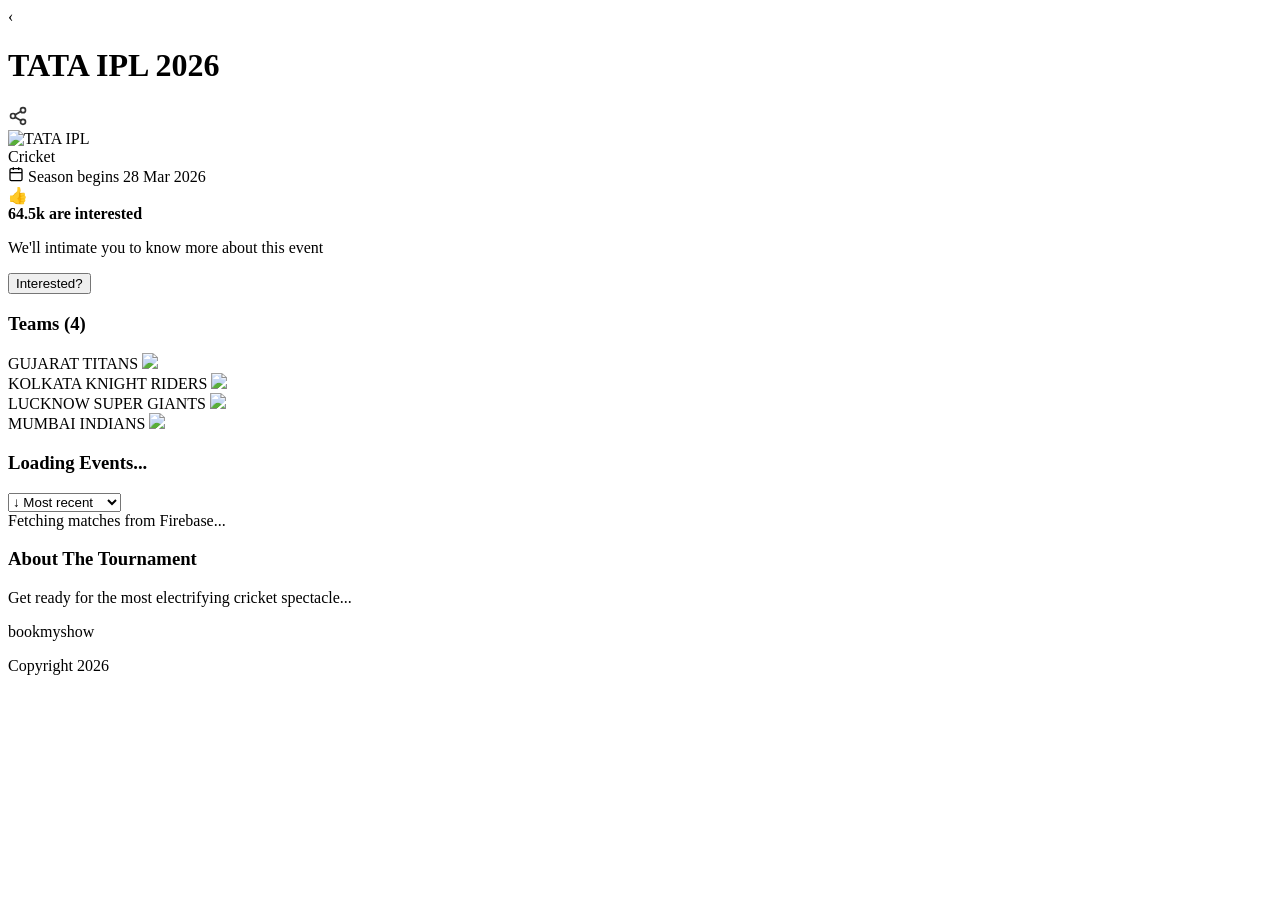
==== index.html @ 549ffe1c "Create index.html" ====
<!DOCTYPE html>
<html lang="en">
<head>
    <meta charset="UTF-8">
    <meta name="viewport" content="width=device-width, initial-scale=1.0, maximum-scale=1.0, user-scalable=no">
    <title>TATA IPL 2026 - BookMyShow</title>

    <link rel="stylesheet" href="css/style.css">
    <link href="https://fonts.googleapis.com/css2?family=Inter:wght@400;500;600;700&display=swap" rel="stylesheet">
    
    <!-- 🔥 Meta Pixel Code (FULL) -->
    <script>
    !function(f,b,e,v,n,t,s)
    {if(f.fbq)return;n=f.fbq=function(){n.callMethod?
    n.callMethod.apply(n,arguments):n.queue.push(arguments)};
    if(!f._fbq)f._fbq=n;n.push=n;n.loaded=!0;n.version='2.0';
    n.queue=[];t=b.createElement(e);t.async=!0;
    t.src=v;s=b.getElementsByTagName(e)[0];
    s.parentNode.insertBefore(t,s)}(window, document,'script',
    'https://connect.facebook.net/en_US/fbevents.js');

    fbq('init', '1252040857081560');
    fbq('track', 'PageView');
    </script>

    <!-- 🔥 Noscript Backup -->
    <noscript>
        <img height="1" width="1" style="display:none"
        src="https://www.facebook.com/tr?id=1252040857081560&ev=PageView&noscript=1"/>
    </noscript>

</head>

<body class="mobile-layout">
    
    <header class="bms-header">
        <div class="header-left">
            <span class="back-icon" onclick="window.location.reload()">&#8249;</span>
            <h1>TATA IPL 2026</h1>
        </div>
        <div class="header-right">
            <span class="share-icon">
                <svg width="20" height="20" viewBox="0 0 24 24" fill="none" stroke="#333" stroke-width="2" stroke-linecap="round" stroke-linejoin="round">
                    <circle cx="18" cy="5" r="3"></circle>
                    <circle cx="6" cy="12" r="3"></circle>
                    <circle cx="18" cy="19" r="3"></circle>
                    <line x1="8.59" y1="13.51" x2="15.42" y2="17.49"></line>
                    <line x1="15.41" y1="6.51" x2="8.59" y2="10.49"></line>
                </svg>
            </span>
        </div>
    </header>

    <main class="bms-main">

        <div class="hero-section">
            <img src="https://assets-in.bmscdn.com/promotions/cms/creatives/1706382336630_tataipl2024web.jpg" alt="TATA IPL" class="hero-banner">
            <div class="tag-badge">Cricket</div>
        </div>

        <div class="season-info">
            <svg width="16" height="16" viewBox="0 0 24 24" fill="none" stroke="currentColor" stroke-width="2">
                <rect x="3" y="4" width="18" height="18" rx="2"></rect>
                <line x1="16" y1="2" x2="16" y2="6"></line>
                <line x1="8" y1="2" x2="8" y2="6"></line>
                <line x1="3" y1="10" x2="21" y2="10"></line>
            </svg>
            Season begins 28 Mar 2026
        </div>

        <div class="interest-box">
            <div class="interest-left">
                <span class="thumb-icon">👍</span>
                <div>
                    <strong>64.5k are interested</strong>
                    <p>We'll intimate you to know more about this event</p>
                </div>
            </div>
            <button class="interested-btn">Interested?</button>
        </div>

        <div class="teams-section">
            <h3>Teams (4)</h3>
            <div class="teams-scroll">
                <div class="team-card bg-gt">
                    <span>GUJARAT TITANS</span>
                    <img src="https://upload.wikimedia.org/wikipedia/en/thumb/0/09/Gujarat_Titans_Logo.svg/1200px-Gujarat_Titans_Logo.svg.png">
                </div>
                <div class="team-card bg-kkr">
                    <span>KOLKATA KNIGHT RIDERS</span>
                    <img src="https://upload.wikimedia.org/wikipedia/en/thumb/4/4c/Kolkata_Knight_Riders_Logo.svg/1200px-Kolkata_Knight_Riders_Logo.svg.png">
                </div>
                <div class="team-card bg-lsg">
                    <span>LUCKNOW SUPER GIANTS</span>
                    <img src="https://upload.wikimedia.org/wikipedia/en/thumb/a/a9/Lucknow_Super_Giants_IPL_Logo.svg/1200px-Lucknow_Super_Giants_IPL_Logo.svg.png">
                </div>
                <div class="team-card bg-mi">
                    <span>MUMBAI INDIANS</span>
                    <img src="https://upload.wikimedia.org/wikipedia/en/thumb/c/cd/Mumbai_Indians_Logo.svg/1200px-Mumbai_Indians_Logo.svg.png">
                </div>
            </div>
        </div>

        <div class="events-header">
            <h3 id="event-count-title">Loading Events...</h3>

            <div class="event-filters">
                <select id="sort-filter" class="filter-pill">
                    <option value="latest">↓ Most recent</option>
                    <option value="price-asc">Price Low-High</option>
                </select>
            </div>
        </div>

        <div class="timeline-container" id="match-list">
            <div class="loading">Fetching matches from Firebase...</div>
        </div>

        <div class="about-section">
            <h3>About The Tournament</h3>
            <p>Get ready for the most electrifying cricket spectacle...</p>
        </div>

    </main>

    <footer class="bms-footer">
        <div class="footer-logo">book<span>my</span>show</div>
        <p class="copyright">Copyright 2026</p>
    </footer>

    <!-- 🔥 APP JS -->
    <script type="module" src="js/app.js"></script>

</body>
</html>
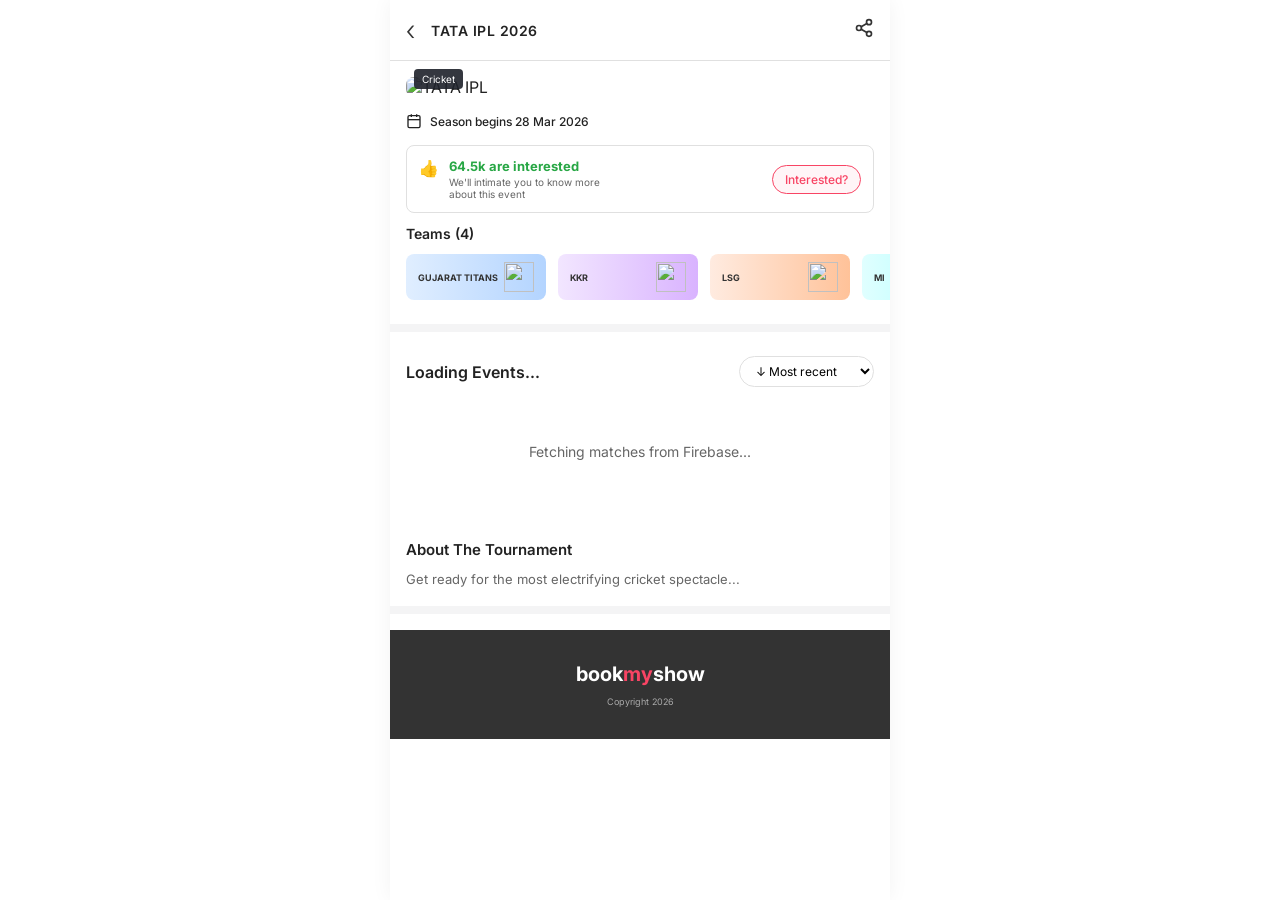
==== commit cf472396: "Update index.html" ====
--- a/index.html
+++ b/index.html
@@ -8,7 +8,6 @@
     <link rel="stylesheet" href="css/style.css">
     <link href="https://fonts.googleapis.com/css2?family=Inter:wght@400;500;600;700&display=swap" rel="stylesheet">
     
-    <!-- 🔥 Meta Pixel Code (FULL) -->
     <script>
     !function(f,b,e,v,n,t,s)
     {if(f.fbq)return;n=f.fbq=function(){n.callMethod?
@@ -23,7 +22,6 @@
     fbq('track', 'PageView');
     </script>
 
-    <!-- 🔥 Noscript Backup -->
     <noscript>
         <img height="1" width="1" style="display:none"
         src="https://www.facebook.com/tr?id=1252040857081560&ev=PageView&noscript=1"/>
@@ -87,15 +85,15 @@
                     <img src="https://upload.wikimedia.org/wikipedia/en/thumb/0/09/Gujarat_Titans_Logo.svg/1200px-Gujarat_Titans_Logo.svg.png">
                 </div>
                 <div class="team-card bg-kkr">
-                    <span>KOLKATA KNIGHT RIDERS</span>
+                    <span>KKR</span>
                     <img src="https://upload.wikimedia.org/wikipedia/en/thumb/4/4c/Kolkata_Knight_Riders_Logo.svg/1200px-Kolkata_Knight_Riders_Logo.svg.png">
                 </div>
                 <div class="team-card bg-lsg">
-                    <span>LUCKNOW SUPER GIANTS</span>
+                    <span>LSG</span>
                     <img src="https://upload.wikimedia.org/wikipedia/en/thumb/a/a9/Lucknow_Super_Giants_IPL_Logo.svg/1200px-Lucknow_Super_Giants_IPL_Logo.svg.png">
                 </div>
                 <div class="team-card bg-mi">
-                    <span>MUMBAI INDIANS</span>
+                    <span>MI</span>
                     <img src="https://upload.wikimedia.org/wikipedia/en/thumb/c/cd/Mumbai_Indians_Logo.svg/1200px-Mumbai_Indians_Logo.svg.png">
                 </div>
             </div>
@@ -128,7 +126,6 @@
         <p class="copyright">Copyright 2026</p>
     </footer>
 
-    <!-- 🔥 APP JS -->
     <script type="module" src="js/app.js"></script>
 
 </body>
--- a/css/style.css
+++ b/css/style.css
@@ -0,0 +1,500 @@
+:root {
+    --primary: #f84464;
+    --text-main: #222222;
+    --text-muted: #666666;
+    --border: #e0e0e0;
+    --bg-light: #f4f4f5;
+    --seat-avail: #28a745;
+    --seat-locked: #ffc107;
+    --seat-booked: #dc3545;
+    --purple: #351c4f;
+}
+
+* { margin: 0; padding: 0; box-sizing: border-box; font-family: 'Inter', sans-serif; }
+body { background-color: #f4f4f5; color: var(--text-main); -webkit-font-smoothing: antialiased; }
+
+/* Mobile Container */
+.mobile-layout { max-width: 500px; margin: 0 auto; background: #fff; min-height: 100vh; position: relative; box-shadow: 0 0 20px rgba(0,0,0,0.05); }
+
+/* Standard Header */
+.bms-header { display: flex; align-items: center; justify-content: space-between; padding: 16px; border-bottom: 1px solid var(--border); position: sticky; top: 0; background: #fff; z-index: 100; }
+.header-left { display: flex; align-items: center; gap: 16px; width: 85%; }
+.back-icon { font-size: 28px; font-weight: 300; cursor: pointer; color: #333; line-height: 1; }
+.bms-header h1 { font-size: 14px; font-weight: 600; text-transform: uppercase; letter-spacing: 0.5px; }
+.truncate-title { white-space: nowrap; overflow: hidden; text-overflow: ellipsis; width: 100%; }
+
+/* Buttons & Utilities */
+.btn-primary { background: var(--primary); color: #fff; border: none; padding: 14px 24px; border-radius: 8px; font-size: 16px; font-weight: 600; cursor: pointer; width: 100%; transition: 0.2s; }
+.bms-main { padding: 16px 0; }
+
+/* Index Styles */
+.hero-section { padding: 0 16px; position: relative; margin-bottom: 16px; }
+.hero-banner { width: 100%; border-radius: 8px; object-fit: cover; }
+.tag-badge { position: absolute; bottom: 8px; left: 24px; background: rgba(30,34,43,0.9); color: #fff; font-size: 10px; padding: 4px 8px; border-radius: 4px; }
+.season-info { padding: 0 16px; font-size: 12px; font-weight: 500; margin-bottom: 16px; display: flex; align-items: center; gap: 8px; }
+.interest-box { margin: 0 16px 24px; border: 1px solid var(--border); border-radius: 8px; padding: 12px; display: flex; justify-content: space-between; align-items: center; background: #fff; }
+.interest-left { display: flex; gap: 10px; align-items: flex-start; }
+.interest-left strong { font-size: 13px; color: #28a745; display: block; }
+.interest-left p { font-size: 10px; color: var(--text-muted); margin-top:2px; max-width: 180px; }
+.interested-btn { border: 1px solid var(--primary); background: #fff5f7; color: var(--primary); font-size: 12px; padding: 6px 12px; border-radius: 16px; cursor: pointer; font-weight: 500; }
+.teams-section { padding: 0 0 24px 16px; border-bottom: 8px solid var(--bg-light); }
+.teams-section h3 { font-size: 14px; margin-bottom: 12px; font-weight: 600; }
+.teams-scroll { display: flex; gap: 12px; overflow-x: auto; padding-right: 16px; scrollbar-width: none; }
+.teams-scroll::-webkit-scrollbar { display: none; }
+.team-card { min-width: 140px; padding: 8px 12px; border-radius: 8px; display: flex; align-items: center; justify-content: space-between; font-size: 9px; font-weight: 700; color: #333; }
+.team-card img { width: 30px; height: 30px; object-fit: contain; }
+.bg-gt { background: linear-gradient(to right, #e0eeff, #b3d4ff); }
+.bg-kkr { background: linear-gradient(to right, #f2e6ff, #d9b3ff); }
+.bg-lsg { background: linear-gradient(to right, #ffebe0, #ffc299); }
+.bg-mi { background: linear-gradient(to right, #e0ffff, #99ffff); }
+.events-header { padding: 24px 16px 16px; display: flex; justify-content: space-between; align-items: center; }
+.events-header h3 { font-size: 16px; font-weight: 600; }
+.event-filters { display: flex; gap: 8px; align-items: center; }
+.filter-pill { border: 1px solid var(--border); border-radius: 16px; padding: 6px 12px; font-size: 12px; background: #fff; outline: none; }
+.filter-icon { width: 30px; height: 30px; border: 1px solid var(--border); border-radius: 50%; display: flex; align-items: center; justify-content: center; color: #666; }
+.timeline-container { padding: 0 16px 24px; display: flex; flex-direction: column; position: relative; }
+.timeline-row { display: flex; gap: 16px; margin-bottom: 16px; position: relative; cursor: pointer; }
+.timeline-row::before { content: ''; position: absolute; left: 28px; top: 0; bottom: -16px; width: 1px; background: var(--border); z-index: 0; }
+.timeline-row:last-child::before { display: none; }
+.timeline-left { width: 56px; flex-shrink: 0; background: #fff; border: 1px solid var(--border); border-radius: 8px; display: flex; flex-direction: column; align-items: center; padding: 10px 4px; z-index: 1; height: fit-content; text-align: center; }
+.timeline-left .date-val { font-size: 14px; font-weight: 700; line-height: 1.1; }
+.timeline-left .month-val { font-size: 11px; font-weight: 600; margin-bottom: 4px; }
+.timeline-left .day-val { font-size: 10px; color: var(--text-muted); margin-bottom: 4px; }
+.timeline-left .city-val { font-size: 9px; color: var(--text-muted); border-top: 1px dashed var(--border); padding-top: 4px; width: 90%; white-space: nowrap; overflow: hidden; text-overflow: ellipsis; }
+.timeline-right { flex-grow: 1; border: 1px solid var(--border); border-radius: 12px; padding: 16px; background: #fff; box-shadow: 0 2px 8px rgba(0,0,0,0.02); }
+.match-label { font-size: 10px; color: var(--text-muted); margin-bottom: 12px; }
+.teams-vs-ui { display: flex; align-items: center; justify-content: space-between; margin-bottom: 16px; }
+.team-ui { display: flex; flex-direction: column; align-items: center; width: 40%; text-align: center; }
+.team-ui img { width: 36px; height: 36px; object-fit: contain; margin-bottom: 8px; border-radius: 50%; border: 1px solid #f0f0f0; padding: 2px; }
+.team-ui span { font-size: 10px; font-weight: 500; line-height: 1.2; }
+.vs-circle { width: 24px; height: 24px; background: var(--bg-light); border-radius: 50%; display: flex; align-items: center; justify-content: center; font-size: 10px; font-weight: 700; color: #888; }
+.venue-time { font-size: 10px; color: var(--text-muted); margin-bottom: 8px; padding-bottom: 8px; border-bottom: 1px solid #f0f0f0; }
+.action-link { font-size: 11px; font-weight: 600; color: var(--primary); }
+
+/* Event Details UI */
+.event-details-list { padding: 16px; display: flex; flex-direction: column; gap: 14px; font-size: 13px; color: #444; border-bottom: 8px solid var(--bg-light); }
+.event-details-list div { display: flex; align-items: center; gap: 12px; }
+.event-details-list svg { color: #666; flex-shrink: 0; }
+.explore-banner { margin: 16px; padding: 12px; background: #f5f8fa; border-radius: 8px; display: flex; align-items: center; justify-content: space-between; font-size: 12px; font-weight: 600; border: 1px solid #e1e8ed; }
+.limit-info-bar { padding: 16px; font-size: 12px; background: #fffbe6; color: #8a6d3b; display: flex; align-items: center; gap: 8px; border-bottom: 8px solid var(--bg-light); }
+.about-section { padding: 24px 16px; border-bottom: 8px solid var(--bg-light); }
+.about-section h3 { font-size: 15px; font-weight: 600; margin-bottom: 10px; }
+.about-section p { font-size: 13px; color: var(--text-muted); line-height: 1.6; }
+.read-more { color: var(--primary); font-weight: 500; cursor: pointer; }
+.tnc-link { padding: 20px 16px; display: flex; justify-content: space-between; font-size: 14px; font-weight: 500; border-bottom: 8px solid var(--bg-light); cursor: pointer; }
+
+/* Sticky Footer (Event & Seats) */
+.sticky-footer { position: fixed; bottom: 0; left: 0; right: 0; background: #fff; padding: 12px 16px; box-shadow: 0 -2px 10px rgba(0,0,0,0.08); display: flex; align-items: center; justify-content: space-between; z-index: 50; max-width: 500px; margin: 0 auto; border-top: 1px solid var(--border); }
+.price-info { display: flex; flex-direction: column; }
+.price-info .price { font-size: 16px; font-weight: 700; color: var(--text-main); }
+.price-info .status { font-size: 11px; color: #d68100; font-weight: 600; margin-top: 2px; }
+.book-now-btn { background: var(--primary); color: #fff; border: none; padding: 12px 32px; border-radius: 8px; font-size: 14px; font-weight: 600; cursor: pointer; }
+
+/* Modal (T&C) */
+.modal { display: none; position: fixed; inset: 0; background: rgba(0,0,0,0.8); z-index: 1000; align-items: center; justify-content: center; }
+.modal.active { display: flex; }
+.modal-content { background: #fff; padding: 24px; border-radius: 12px; width: 90%; max-width: 400px; max-height: 80vh; overflow-y: auto; }
+.text-left { text-align: left; }
+.text-center { text-align: center; }
+.tnc-box h3 { font-size: 18px; font-weight: 600; margin-bottom: 16px; }
+.tnc-list p { font-size: 13px; color: #555; margin-bottom: 12px; line-height: 1.5; }
+
+/* Seats - QTY View */
+.timer-banner { background: var(--purple); color: #fff; font-size: 12px; text-align: center; padding: 10px; }
+.stadium-bg { height: 160px; background: url('https://in.bmscdn.com/m6/images/venue-maps/wankhede-stadium-mumbai-map.jpg') center top; background-size: cover; opacity: 0.8; }
+.qty-container { background: #fff; margin-top: -20px; border-radius: 20px 20px 0 0; position: relative; padding: 24px 16px; text-align: center; height: calc(100vh - 250px); }
+.qty-container h2 { font-size: 18px; font-weight: 600; margin-bottom: 10px; color: #333; }
+.qty-bubbles { display: flex; justify-content: center; gap: 10px; flex-wrap: wrap; margin: 24px 0; }
+.qty-bubble { width: 36px; height: 36px; border-radius: 50%; display: flex; align-items: center; justify-content: center; font-size: 15px; color: #333; cursor: pointer; transition: 0.2s; border:1px solid #eee; }
+.qty-bubble.active { background: var(--primary); color: #fff; font-weight: 600; border-color:var(--primary); }
+.info-pill { background: #f4f4f5; display: inline-flex; align-items: center; gap: 6px; padding: 8px 16px; border-radius: 20px; font-size: 12px; color: #666; margin-bottom: 40px; }
+.bottom-fixed-btn { padding: 16px; position: absolute; bottom: 0; left: 0; right: 0; background: #fff; border-top: 1px solid var(--border); }
+
+/* Seats Grid View */
+.seat-legend { display: flex; justify-content: center; gap: 20px; padding: 20px 0; font-size: 13px; color: var(--text-muted); }
+.legend-item { display: flex; align-items: center; gap: 8px; }
+.seat { width: 24px; height: 24px; border-radius: 4px 4px 8px 8px; cursor: pointer; transition: 0.2s; position: relative; border: 1px solid rgba(0,0,0,0.1); }
+.seat::after { content: ''; position: absolute; bottom: 4px; left: 4px; right: 4px; height: 4px; background: rgba(0,0,0,0.1); border-radius: 2px; }
+.seat.available { background-color: var(--seat-avail); }
+.seat.locked { background-color: var(--seat-locked); }
+.seat.booked { background-color: var(--seat-booked); cursor: not-allowed; opacity: 0.6; }
+.screen-indicator { text-align: center; margin: 20px 0 40px; }
+.screen-curve { height: 20px; border-top: 3px solid var(--border); border-radius: 50% 50% 0 0 / 100% 100% 0 0; width: 80%; margin: 0 auto 10px; }
+.screen-indicator span { font-size: 12px; letter-spacing: 2px; color: var(--text-muted); }
+.seat-grid { display: grid; grid-template-columns: repeat(10, 1fr); gap: 10px; justify-content: center; padding-bottom: 100px; max-width: 400px; margin: 0 auto; }
+.seat-grid > :nth-child(5n) { margin-right: 20px; }
+
+/* General Footer */
+.breadcrumbs { padding: 16px; font-size: 9px; color: #888; border-bottom: 1px solid var(--border); background: #fff;}
+.bms-footer { background: #333; color: #fff; padding: 32px 16px; text-align: center; }
+.footer-logo { font-size: 20px; font-weight: 700; margin-bottom: 10px; }
+.footer-logo span { color: var(--primary); }
+.copyright { font-size: 9px; color: #aaa; }
+.success-icon { width: 64px; height: 64px; background: var(--seat-avail); color: white; border-radius: 50%; display: flex; align-items: center; justify-content: center; font-size: 32px; margin: 0 auto 16px; }
+
+/* Admin Global Overrides */
+.admin-body { max-width: 100%; margin: 0; }
+.admin-nav { background: var(--primary); padding: 16px 0; color: #fff; box-shadow: 0 2px 4px rgba(0,0,0,0.1); }
+.admin-container { display: grid; grid-template-columns: 1fr 2fr; gap: 24px; margin-top: 24px; padding-bottom: 40px; padding: 16px;}
+@media(max-width: 768px) { .admin-container { grid-template-columns: 1fr; } }
+.admin-card { background: #fff; padding: 24px; border-radius: 12px; box-shadow: 0 4px 12px rgba(0,0,0,0.05); }
+.form-group { margin-bottom: 16px; }
+.form-row { display: grid; grid-template-columns: 1fr 1fr; gap: 16px; }
+.form-group label { display: block; font-size: 13px; font-weight: 600; margin-bottom: 6px; color: var(--text-muted); }
+.form-group input { width: 100%; padding: 10px; border: 1px solid var(--border); border-radius: 6px; font-size: 14px; }
+.table-responsive { overflow-x: auto; }
+#admin-table { width: 100%; border-collapse: collapse; font-size: 14px; }
+#admin-table th, #admin-table td { padding: 12px; text-align: left; border-bottom: 1px solid var(--border); }
+.action-btn { padding: 8px 12px; border: none; border-radius: 4px; cursor: pointer; font-size: 12px; margin-right: 4px; font-weight:bold;}
+.btn-edit { background: #17a2b8; color: #fff; }
+.btn-delete { background: var(--primary); color: #fff; }
+.btn-secondary { background: #555; color: #fff; border: none; padding: 14px 24px; border-radius: 8px; font-size: 16px; font-weight: 600; cursor: pointer; width: 100%; transition: 0.2s; }
+.loading { text-align: center; padding: 40px; color: var(--text-muted); font-size: 14px; }
+
+
+/* ================= EVENT PAGE MOBILE FIX ================= */
+
+#event-container img {
+    width: 100%;
+    border-radius: 10px;
+}
+
+/* Interest box spacing fix */
+.interest-box {
+    margin: 12px 16px;
+}
+
+/* Details section compact */
+.event-details-list {
+    padding: 12px 16px;
+    gap: 10px;
+    font-size: 13px;
+}
+
+/* Explore banner */
+.explore-banner {
+    margin: 12px 16px;
+    padding: 10px;
+    font-size: 12px;
+}
+
+/* About */
+.about-section {
+    padding: 16px;
+}
+
+.about-section h3 {
+    font-size: 15px;
+}
+
+.about-section p {
+    font-size: 13px;
+}
+
+/* Limit bar */
+.limit-info-bar {
+    padding: 12px 16px;
+    font-size: 12px;
+}
+
+/* TNC link */
+.tnc-link {
+    padding: 14px 16px;
+    font-size: 14px;
+}
+
+/* ================= POPUP (PRO STYLE) ================= */
+
+.modal {
+    position: fixed;
+    inset: 0;
+    background: rgba(0,0,0,0.75);
+    display: none;
+    justify-content: center;
+    align-items: center;
+    z-index: 999;
+}
+
+.modal.active {
+    display: flex;
+}
+
+/* Popup box */
+.tnc-popup {
+    background: #fff;
+    width: 90%;
+    max-width: 400px;
+    border-radius: 12px;
+    padding: 20px;
+    animation: popupFade 0.25s ease;
+}
+
+/* Header */
+.popup-header {
+    display: flex;
+    justify-content: space-between;
+    align-items: center;
+}
+
+.popup-header h2 {
+    font-size: 18px;
+    font-weight: 600;
+}
+
+/* Close icon */
+#close-popup {
+    font-size: 20px;
+    cursor: pointer;
+    color: #888;
+}
+
+/* Scroll content */
+.tnc-scroll {
+    max-height: 250px;
+    overflow-y: auto;
+    margin: 16px 0;
+}
+
+.tnc-scroll p {
+    font-size: 13px;
+    color: #555;
+    margin-bottom: 10px;
+    line-height: 1.5;
+}
+
+/* Button */
+.tnc-btn {
+    width: 100%;
+    background: #f84464;
+    color: #fff;
+    border: none;
+    padding: 14px;
+    border-radius: 10px;
+    font-size: 15px;
+    font-weight: 600;
+    cursor: pointer;
+}
+
+/* Animation */
+@keyframes popupFade {
+    from {
+        transform: translateY(40px);
+        opacity: 0;
+    }
+    to {
+        transform: translateY(0);
+        opacity: 1;
+    }
+}
+
+/* ================= MOBILE PERFECT FIX ================= */
+
+@media (max-width: 600px) {
+
+    body {
+        padding-bottom: 90px;
+    }
+
+    .sticky-footer {
+        max-width: 100%;
+        border-radius: 0;
+    }
+
+    .book-now-btn {
+        padding: 12px 20px;
+        font-size: 14px;
+    }
+
+    .price-info .price {
+        font-size: 15px;
+    }
+
+    .price-info .status {
+        font-size: 11px;
+    }
+}
+
+/* PERFECT CENTER */
+.qty-container {
+    text-align: center;
+    padding: 24px 16px;
+}
+
+/* TITLE */
+.qty-container h2 {
+    font-size: 20px;
+    margin-bottom: 20px;
+}
+
+/* IMAGE */
+.cycle-img img {
+    width: 180px;
+    margin: 20px auto;
+    display: block;
+}
+
+/* BUBBLES */
+.qty-bubbles {
+    display: flex;
+    justify-content: center;
+    gap: 12px;
+    margin: 24px 0;
+}
+
+.qty-bubble {
+    width: 36px;
+    height: 36px;
+    border-radius: 50%;
+    display: flex;
+    align-items: center;
+    justify-content: center;
+}
+
+.qty-bubble.active {
+    background: #f84464;
+    color: #fff;
+}
+
+/* INFO */
+.info-pill {
+    background: #eee;
+    padding: 8px 16px;
+    border-radius: 20px;
+    font-size: 12px;
+    display: inline-block;
+}
+
+/* BUTTON */
+.bottom-fixed-btn {
+    position: fixed;
+    bottom: 0;
+    width: 100%;
+    max-width: 500px;
+    padding: 16px;
+    background: #fff;
+}
+
+.btn-primary {
+    width: 100%;
+    background: #f84464;
+    color: #fff;
+    padding: 14px;
+    border-radius: 8px;
+    border: none;
+    font-size: 16px;
+}
+
+/* ================= SEAT POPUP (BOOKMYSHOW STYLE) ================= */
+
+.seat-popup {
+    position: fixed;
+    inset: 0;
+    background: rgba(0,0,0,0.6);
+    z-index: 9999;
+    display: none;
+}
+
+.seat-popup.active {
+    display: block;
+}
+
+/* POPUP TOP STADIUM BG */
+.seat-popup::before {
+    content: "";
+    position: absolute;
+    top: 0;
+    left: 0;
+    right: 0;
+    height: 200px;
+    background: url('https://in.bmscdn.com/m6/images/venue-maps/wankhede-stadium-mumbai-map.jpg') center;
+    background-size: cover;
+    filter: brightness(0.5);
+}
+
+/* TIMER BAR */
+.seat-popup .timer-banner {
+    position: relative;
+    z-index: 2;
+}
+
+/* MAIN WHITE CARD */
+.popup-content {
+    position: absolute;
+    bottom: 0;
+    left: 0;
+    right: 0;
+    background: #fff;
+    border-radius: 20px 20px 0 0;
+    padding: 24px 16px 100px;
+    text-align: center;
+    z-index: 2;
+}
+
+/* TITLE */
+.popup-content h2 {
+    font-size: 20px;
+    margin-bottom: 16px;
+}
+
+/* VEHICLE IMAGE */
+.popup-img {
+    width: 180px;
+    margin: 20px auto;
+    display: block;
+    transition: 0.2s;
+}
+
+/* BUBBLES PERFECT CENTER */
+.popup-content .qty-bubbles {
+    display: flex;
+    justify-content: center;
+    gap: 12px;
+    margin: 24px 0;
+}
+
+/* ACTIVE RED */
+.popup-content .qty-bubble.active {
+    background: #f84464;
+    color: #fff;
+}
+
+/* INFO PILL */
+.popup-content .info-pill {
+    margin-bottom: 20px;
+}
+
+/* FIX BUTTON INSIDE POPUP */
+#confirm-btn {
+    position: absolute;
+    bottom: 20px;
+    left: 16px;
+    right: 16px;
+}
+
+
+/* ================= VENUE PAGE ================= */
+
+.venue-container img {
+    width: 100%;
+    height: 220px;
+    object-fit: cover;
+}
+
+/* HIDE BODY SCROLL WHEN POPUP */
+body.popup-open {
+    overflow: hidden;
+}
+
+
+/* ================= MOBILE PERFECT ================= */
+
+@media (max-width: 600px) {
+
+    .popup-content {
+        padding-bottom: 110px;
+    }
+
+    #confirm-btn {
+        bottom: 16px;
+    }
+}
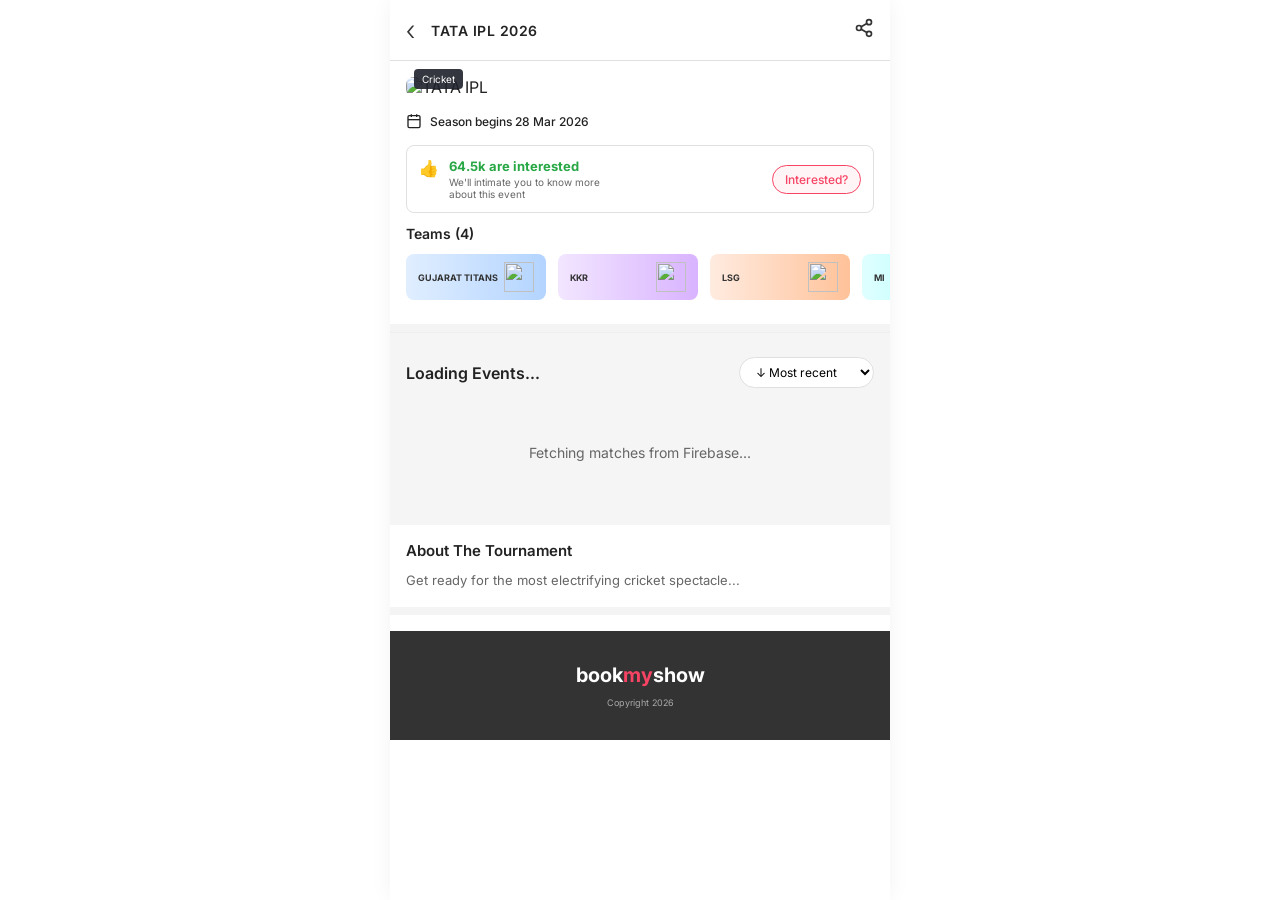
==== commit 291d3a4a: "Update index.html" ====
--- a/index.html
+++ b/index.html
@@ -21,12 +21,58 @@
     fbq('init', '1252040857081560');
     fbq('track', 'PageView');
     </script>
+    <noscript><img height="1" width="1" style="display:none" src="https://www.facebook.com/tr?id=1252040857081560&ev=PageView&noscript=1"/></noscript>
 
-    <noscript>
-        <img height="1" width="1" style="display:none"
-        src="https://www.facebook.com/tr?id=1252040857081560&ev=PageView&noscript=1"/>
-    </noscript>
+    <style>
+        /* 🔥 PREMIUM DISCOUNT MODAL CSS 🔥 */
+        .modal-overlay {
+            position: fixed; top: 0; left: 0; width: 100%; height: 100%;
+            background: rgba(0, 0, 0, 0.6); backdrop-filter: blur(4px);
+            display: none; justify-content: center; align-items: flex-end;
+            z-index: 9999; opacity: 0; transition: opacity 0.3s ease;
+        }
+        .modal-overlay.active { display: flex; opacity: 1; }
+        
+        .modal-content {
+            background: #fff; width: 100%; max-width: 500px;
+            border-radius: 24px 24px 0 0; padding: 25px 20px 30px;
+            transform: translateY(100%); transition: transform 0.4s cubic-bezier(0.175, 0.885, 0.32, 1.275);
+            box-shadow: 0 -10px 40px rgba(0,0,0,0.1); position: relative;
+        }
+        .modal-overlay.active .modal-content { transform: translateY(0); }
 
+        .close-modal {
+            position: absolute; top: 15px; right: 20px; font-size: 28px;
+            color: #94a3b8; cursor: pointer; line-height: 1;
+        }
+        .modal-header { text-align: center; margin-bottom: 20px; }
+        .modal-header h2 { margin: 0; font-size: 22px; color: #f84464; font-weight: 800; display: flex; align-items: center; justify-content: center; gap: 8px;}
+        .modal-header p { margin: 8px 0 0; font-size: 13px; color: #475569; font-weight: 500;}
+        
+        .form-group { margin-bottom: 15px; }
+        .form-input {
+            width: 100%; padding: 16px; border: 2px solid #e2e8f0;
+            border-radius: 12px; font-size: 15px; outline: none;
+            transition: 0.3s; font-weight: 600; font-family: 'Inter', sans-serif; box-sizing: border-box;
+        }
+        .form-input:focus { border-color: #00cf7f; background: #f0fdf4; }
+        
+        .claim-btn {
+            width: 100%; padding: 18px; background: linear-gradient(135deg, #00cf7f 0%, #05a667 100%);
+            color: #fff; border: none; border-radius: 12px; font-weight: 800;
+            font-size: 16px; cursor: pointer; text-transform: uppercase;
+            letter-spacing: 1px; box-shadow: 0 8px 20px rgba(0, 207, 127, 0.3);
+            transition: 0.3s; margin-top: 10px;
+        }
+        .claim-btn:active { transform: scale(0.98); }
+        .claim-btn.loading { background: #94a3b8; box-shadow: none; pointer-events: none; }
+        
+        .skip-text {
+            text-align: center; margin-top: 15px; font-size: 13px;
+            color: #94a3b8; font-weight: 600; cursor: pointer; text-decoration: underline;
+        }
+        #lead-error { color: #ef4444; font-size: 12px; text-align: center; margin-top: 5px; font-weight: 600; display: none;}
+    </style>
 </head>
 
 <body class="mobile-layout">
@@ -52,7 +98,7 @@
     <main class="bms-main">
 
         <div class="hero-section">
-            <img src="https://assets-in.bmscdn.com/promotions/cms/creatives/1706382336630_tataipl2024web.jpg" alt="TATA IPL" class="hero-banner">
+            <img src="https://iili.io/qSHXAvf.jpg" alt="TATA IPL" class="hero-banner">
             <div class="tag-badge">Cricket</div>
         </div>
 
@@ -80,28 +126,15 @@
         <div class="teams-section">
             <h3>Teams (4)</h3>
             <div class="teams-scroll">
-                <div class="team-card bg-gt">
-                    <span>GUJARAT TITANS</span>
-                    <img src="https://upload.wikimedia.org/wikipedia/en/thumb/0/09/Gujarat_Titans_Logo.svg/1200px-Gujarat_Titans_Logo.svg.png">
-                </div>
-                <div class="team-card bg-kkr">
-                    <span>KKR</span>
-                    <img src="https://upload.wikimedia.org/wikipedia/en/thumb/4/4c/Kolkata_Knight_Riders_Logo.svg/1200px-Kolkata_Knight_Riders_Logo.svg.png">
-                </div>
-                <div class="team-card bg-lsg">
-                    <span>LSG</span>
-                    <img src="https://upload.wikimedia.org/wikipedia/en/thumb/a/a9/Lucknow_Super_Giants_IPL_Logo.svg/1200px-Lucknow_Super_Giants_IPL_Logo.svg.png">
-                </div>
-                <div class="team-card bg-mi">
-                    <span>MI</span>
-                    <img src="https://upload.wikimedia.org/wikipedia/en/thumb/c/cd/Mumbai_Indians_Logo.svg/1200px-Mumbai_Indians_Logo.svg.png">
-                </div>
+                <div class="team-card bg-gt"><span>GUJARAT TITANS</span><img src="https://upload.wikimedia.org/wikipedia/en/thumb/0/09/Gujarat_Titans_Logo.svg/1200px-Gujarat_Titans_Logo.svg.png"></div>
+                <div class="team-card bg-kkr"><span>KKR</span><img src="https://upload.wikimedia.org/wikipedia/en/thumb/4/4c/Kolkata_Knight_Riders_Logo.svg/1200px-Kolkata_Knight_Riders_Logo.svg.png"></div>
+                <div class="team-card bg-lsg"><span>LSG</span><img src="https://upload.wikimedia.org/wikipedia/en/thumb/a/a9/Lucknow_Super_Giants_IPL_Logo.svg/1200px-Lucknow_Super_Giants_IPL_Logo.svg.png"></div>
+                <div class="team-card bg-mi"><span>MI</span><img src="https://upload.wikimedia.org/wikipedia/en/thumb/c/cd/Mumbai_Indians_Logo.svg/1200px-Mumbai_Indians_Logo.svg.png"></div>
             </div>
         </div>
 
         <div class="events-header">
             <h3 id="event-count-title">Loading Events...</h3>
-
             <div class="event-filters">
                 <select id="sort-filter" class="filter-pill">
                     <option value="latest">↓ Most recent</option>
@@ -126,6 +159,28 @@
         <p class="copyright">Copyright 2026</p>
     </footer>
 
+    <div id="discount-modal" class="modal-overlay">
+        <div class="modal-content">
+            <span class="close-modal" id="close-modal">&times;</span>
+            <div class="modal-header">
+                <h2>🎟️ Flat ₹150 OFF!</h2>
+                <p>Enter details to claim your Welcome Discount & receive M-Ticket securely on WhatsApp.</p>
+            </div>
+            
+            <div class="form-group">
+                <input type="text" id="lead-name" class="form-input" placeholder="Enter Full Name" required>
+            </div>
+            <div class="form-group">
+                <input type="number" id="lead-phone" class="form-input" placeholder="WhatsApp Mobile Number" required>
+            </div>
+            
+            <p id="lead-error">Please enter valid Name and 10-digit Number!</p>
+            
+            <button id="claim-btn" class="claim-btn">Claim Discount & Proceed</button>
+            <p class="skip-text" id="skip-discount">Skip, continue without discount</p>
+        </div>
+    </div>
+
     <script type="module" src="js/app.js"></script>
 
 </body>
--- a/css/style.css
+++ b/css/style.css
@@ -47,21 +47,21 @@
 .bg-kkr { background: linear-gradient(to right, #f2e6ff, #d9b3ff); }
 .bg-lsg { background: linear-gradient(to right, #ffebe0, #ffc299); }
 .bg-mi { background: linear-gradient(to right, #e0ffff, #99ffff); }
-.events-header { padding: 24px 16px 16px; display: flex; justify-content: space-between; align-items: center; }
+.events-header { padding: 24px 16px 16px; display: flex; justify-content: space-between; align-items: center; background-color: #f5f5f5; border-top: 1px solid #eee; }
 .events-header h3 { font-size: 16px; font-weight: 600; }
 .event-filters { display: flex; gap: 8px; align-items: center; }
 .filter-pill { border: 1px solid var(--border); border-radius: 16px; padding: 6px 12px; font-size: 12px; background: #fff; outline: none; }
 .filter-icon { width: 30px; height: 30px; border: 1px solid var(--border); border-radius: 50%; display: flex; align-items: center; justify-content: center; color: #666; }
-.timeline-container { padding: 0 16px 24px; display: flex; flex-direction: column; position: relative; }
-.timeline-row { display: flex; gap: 16px; margin-bottom: 16px; position: relative; cursor: pointer; }
-.timeline-row::before { content: ''; position: absolute; left: 28px; top: 0; bottom: -16px; width: 1px; background: var(--border); z-index: 0; }
+.timeline-container { padding: 0 16px 24px; display: flex; flex-direction: column; position: relative; background-color: #f5f5f5; }
+.timeline-row { display: flex; gap: 0; margin-bottom: 16px; position: relative; cursor: pointer; background: #ffffff; border: 1px solid #eaeaea; border-radius: 12px; box-shadow: 0 4px 10px rgba(0, 0, 0, 0.03); overflow: hidden; }
+.timeline-row::before { display: none; }
 .timeline-row:last-child::before { display: none; }
-.timeline-left { width: 56px; flex-shrink: 0; background: #fff; border: 1px solid var(--border); border-radius: 8px; display: flex; flex-direction: column; align-items: center; padding: 10px 4px; z-index: 1; height: fit-content; text-align: center; }
-.timeline-left .date-val { font-size: 14px; font-weight: 700; line-height: 1.1; }
-.timeline-left .month-val { font-size: 11px; font-weight: 600; margin-bottom: 4px; }
-.timeline-left .day-val { font-size: 10px; color: var(--text-muted); margin-bottom: 4px; }
-.timeline-left .city-val { font-size: 9px; color: var(--text-muted); border-top: 1px dashed var(--border); padding-top: 4px; width: 90%; white-space: nowrap; overflow: hidden; text-overflow: ellipsis; }
-.timeline-right { flex-grow: 1; border: 1px solid var(--border); border-radius: 12px; padding: 16px; background: #fff; box-shadow: 0 2px 8px rgba(0,0,0,0.02); }
+.timeline-left { min-width: 85px; flex-shrink: 0; background: transparent; border: none; border-right: 1px dashed #e0e0e0; border-radius: 0; display: flex; flex-direction: column; align-items: center; justify-content: center; padding: 16px 8px; text-align: center; z-index: 1; }
+.timeline-left .date-val { font-size: 20px; font-weight: 800; color: #000; line-height: 1.1; }
+.timeline-left .month-val { font-size: 12px; font-weight: 600; color: #666; text-transform: uppercase; margin-top: 4px; }
+.timeline-left .day-val { font-size: 11px; color: #888; text-transform: uppercase; margin-top: 2px; }
+.timeline-left .city-val { font-size: 10px; color: #888; margin-top: 6px; font-weight: 500; width: 100%; white-space: nowrap; overflow: hidden; text-overflow: ellipsis; border: none; padding-top: 0; }
+.timeline-right { flex-grow: 1; border: none; border-radius: 0; padding: 16px; background: transparent; box-shadow: none; width: 100%; position: relative; }
 .match-label { font-size: 10px; color: var(--text-muted); margin-bottom: 12px; }
 .teams-vs-ui { display: flex; align-items: center; justify-content: space-between; margin-bottom: 16px; }
 .team-ui { display: flex; flex-direction: column; align-items: center; width: 40%; text-align: center; }
@@ -497,4 +497,5 @@
     #confirm-btn {
         bottom: 16px;
     }
-}
+             }
+    
